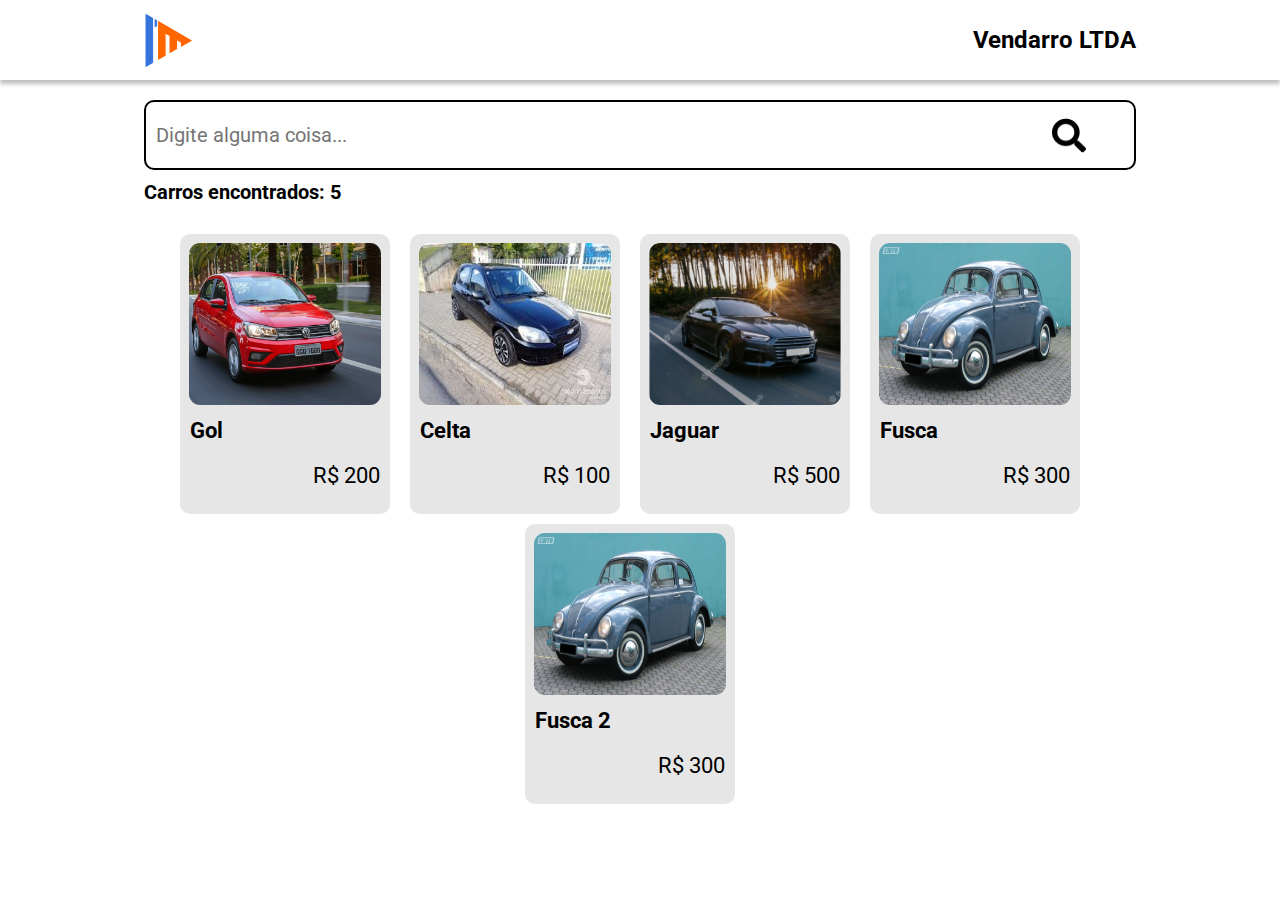
==== prova-dev-igor/index.html @ 8a65eca0 "melhorando modal e layout" ====
<!DOCTYPE html>
<html lang="pt-br">
<head>
    <meta charset="UTF-8">
    <meta http-equiv="X-UA-Compatible" content="IE=edge">
    <meta name="viewport" content="width=device-width, initial-scale=1.0">
    <link rel="stylesheet" type="text/css" href="./style2.css">
    <link href="https://fonts.googleapis.com/css2?family=Roboto:wght@300&display=swap" rel="stylesheet">
    <title>Vendarro LTDA</title>
</head>
<body>
    <header class="header-container">
        <div class="container header2">
        <img src="./assets/Logo.png" alt="Logo">
        <h2>Vendarro LTDA</h2>
        </div>
    </header>

    <div class="input-container container">
        <input type="text" id="input" placeholder="Digite alguma coisa..." onkeyup="pesquisaCarro()" >
        <img src="./assets/Vector.png" alt="Lupa" class="input-img">
    </div>

    <h3 class="container" id="car-count">Carros encontrados: </h3>

    <div class="car-container container" id="car-container"></div>
    <div class="bg-modal" onclick="fecharModal()"></div>
    <div class="modal-container">
        <div class="bg-close"> <p class="close-btn" onclick="fecharModal()">X</p> </div>
        <img class="modal-img" src=""  alt="Carro">
        <p class="modal-name"></p>
        <p class="modal-price"></p>
        <p class="modal-desc">Lorem Jaguar lorem lorem carro barato e rapido lorem impsi</p>
        <button class="buy-btn">Comprar Agora</button>

    </div>
    
    <script src="./script.js"></script>

</body>
</html>
---- prova-dev-igor/style2.css ----
*{
    margin: 0;
    padding: 0;
    box-sizing: border-box;
    font-family: Roboto, sans-serif;
}

.container {
    margin: 0 auto;
    padding-left: 80px;
    padding-right: 80px;
    width: 90%;
}

.header-container {
    box-shadow: 0px 4px 4px rgba(0, 0, 0, 0.25);
}

.header2 {
    height: 80px;
    display: flex;
    justify-content: space-between;
    align-items: center;
}

.input-container {
    position: relative;
}


input {
    width: 100%;
    height: 70px;
    border-radius: 10px;
    margin-top: 20px;
    border: solid black 2px;
    font-size: 20px;
    padding-right: 100px;
    padding-left: 10px;

}

.input-img {
    position: absolute;
    width: 34px;
    height: 34.51px;
    top: 38px;
    right: 130px;
}

h3 {
    padding: 10px;
    font-size: 20px;
}

.car-container {
    display: flex;
    flex-wrap: wrap;
    justify-content: center;
    margin: 20px auto;
}

.modal-container {
    display: flex;
    top: 0;
    right: 0;
    left: 0;
    justify-content: center;
    position: absolute;
    z-index: 101;
    width: 50%;
    height: 70%;
    margin: 90px auto;
    border-radius: 5px;
    background-color: white;
    transform: translateY(-120%);
    transition: all 0.5s;
    
}


.bg-modal {
    display: none;
    justify-content: center;
    position: absolute;
    top: 0;
    margin: 0 auto;
    width: 100%;
    height: 1000%;
    background-color: rgba(0, 0, 0, 0.35);
    z-index: 100;
}

.close-btn {
    display: flex;
    justify-content: center;
    top: 0;
    right: 0;
    left: 0;
    margin: auto;
    padding: 5px;
    font-size: 25px;
    color: white;
 
}

.close-btn:hover {
    cursor: pointer;
    color: black;
}

.bg-close {
    background: #c4c4c4;
    position: absolute;
    display: flex;
    justify-content: center;
    right: -15px;
    top: -10px;
    width: 45px;
    height: 45px;
    border-radius: 50%;
    
}

.modal-img {
    width: 400px;
    position: absolute;
    padding: 10px;
    border-radius: 5px;
}

.modal-name {
    position:absolute;
    left: 150px;
    bottom: 130px;
    font-family: Roboto, sans-serif;
    font-size: 20px;
    font-weight: bold;
}

.modal-price {
    position: absolute;
    right: 150px;
    bottom: 130px;
    font-size: 20px;
}

.modal-desc {
    position:absolute;
    left: 150px;
    bottom: 90px;
    font-size: 15px;
    font-family: Roboto, sans-serif;
}

.buy-btn {
    position: absolute;
    bottom: 10px;
    width: 90%;
    height: 50px;
    background-color: #FC6500;
    border-radius: 5px;
    color: white;
    font-size: 20px;
}

.buy-btn:hover {
    cursor: pointer;
    filter:brightness(0.8)
}

.card-container {
    width: 210px;
    height: 280px;
    background-color: #e6e6e6;
    border-radius: 10px;
    margin-right: 20px;
    margin-bottom: 10px;
}

.card-container:hover {
    background-color:#B0B0B0;
    cursor: pointer;
    transition: 0.3s;
}


.car-img {
    padding: 9px;
    width: 100%;
    height: 180px;
    border-radius: 20px;
}

.car-name {
    margin-left: 10px;
    font-family: Roboto, sans-serif;
    font-weight: bold;
    font-size: 22px;
    
}

.car-price {
    text-align: right;
    margin-right: 10px;
    margin-top: 20px;
    font-family: Roboto, sans-serif;
    font-size: 22px;
}

@media (max-width: 700px) {
    .container{padding-left: 30px; padding-right: 30px;}
    .input-img{right: 55px;}
    .car-container{justify-content: center;}
    .card-container{margin-right: 0;}

}
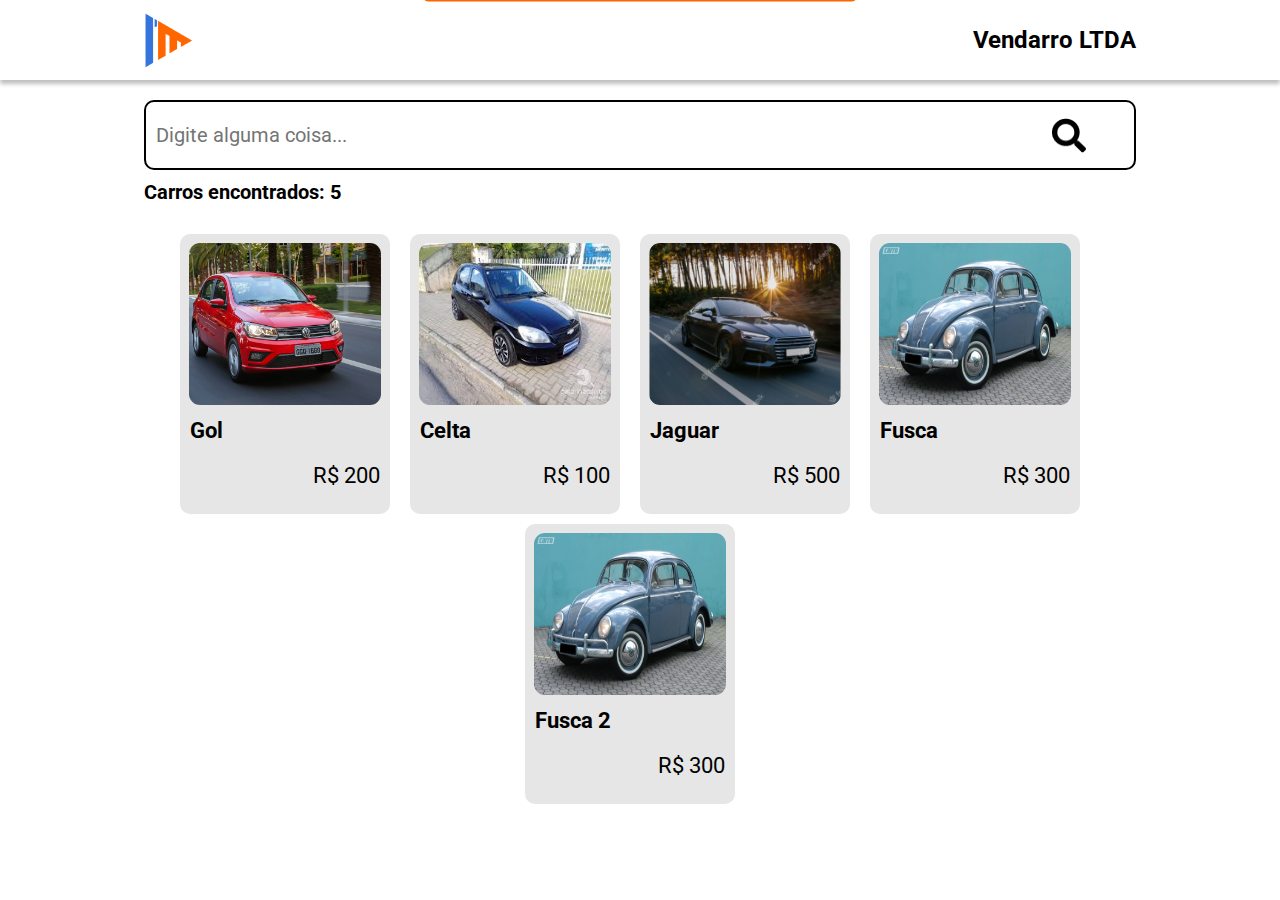
==== commit 93b51e97: "ajustando tamanho dos itens do modal" ====
--- a/prova-dev-igor/index.html
+++ b/prova-dev-igor/index.html
@@ -28,8 +28,10 @@
     <div class="modal-container">
         <div class="bg-close"> <p class="close-btn" onclick="fecharModal()">X</p> </div>
         <img class="modal-img" src=""  alt="Carro">
-        <p class="modal-name"></p>
-        <p class="modal-price"></p>
+        <div class="modal-title">
+            <p class="modal-name"></p>
+            <p class="modal-price"></p>
+        </div>
         <p class="modal-desc">Lorem Jaguar lorem lorem carro barato e rapido lorem impsi</p>
         <button class="buy-btn">Comprar Agora</button>
 
--- a/prova-dev-igor/style2.css
+++ b/prova-dev-igor/style2.css
@@ -62,18 +62,19 @@
 
 .modal-container {
     display: flex;
+    flex-wrap: wrap;
     top: 0;
     right: 0;
     left: 0;
-    justify-content: center;
-    position: absolute;
+    padding: 15px;
+    justify-content: center;
+    position: fixed;
     z-index: 101;
-    width: 50%;
-    height: 70%;
+    width: 40%;
     margin: 90px auto;
     border-radius: 5px;
     background-color: white;
-    transform: translateY(-120%);
+    transform: translateY(-150%);
     transition: all 0.5s;
     
 }
@@ -82,7 +83,7 @@
 .bg-modal {
     display: none;
     justify-content: center;
-    position: absolute;
+    position: fixed;
     top: 0;
     margin: 0 auto;
     width: 100%;
@@ -123,15 +124,19 @@
 }
 
 .modal-img {
-    width: 400px;
-    position: absolute;
-    padding: 10px;
+    width: 100%;
     border-radius: 5px;
+    margin-bottom: 10px;
+}
+
+.modal-title{
+    width: 100%;
+    margin-bottom: 10px;
+    display: flex;
+    justify-content: space-between;
 }
 
 .modal-name {
-    position:absolute;
-    left: 150px;
     bottom: 130px;
     font-family: Roboto, sans-serif;
     font-size: 20px;
@@ -139,22 +144,19 @@
 }
 
 .modal-price {
-    position: absolute;
-    right: 150px;
     bottom: 130px;
     font-size: 20px;
 }
 
-.modal-desc {
-    position:absolute;
-    left: 150px;
-    bottom: 90px;
+.modal-desc {         
     font-size: 15px;
     font-family: Roboto, sans-serif;
+    width: 100%;
+    text-align: left;
+    margin-bottom: 10px;
 }
 
 .buy-btn {
-    position: absolute;
     bottom: 10px;
     width: 90%;
     height: 50px;
@@ -162,6 +164,8 @@
     border-radius: 5px;
     color: white;
     font-size: 20px;
+    font-weight: bold;
+    border: none;
 }
 
 .buy-btn:hover {
@@ -208,10 +212,15 @@
     font-size: 22px;
 }
 
-@media (max-width: 700px) {
+@media (max-width: 750px) {
     .container{padding-left: 30px; padding-right: 30px;}
     .input-img{right: 55px;}
     .car-container{justify-content: center;}
     .card-container{margin-right: 0;}
+    .modal-container{height: 50%;}
+    .modal-img{width:50vw; margin-top:25px;}
+    .modal-name{left: 15px;}
+    .modal-price{right: 15px;}
+    .modal-desc{left: 15px;}
 
 }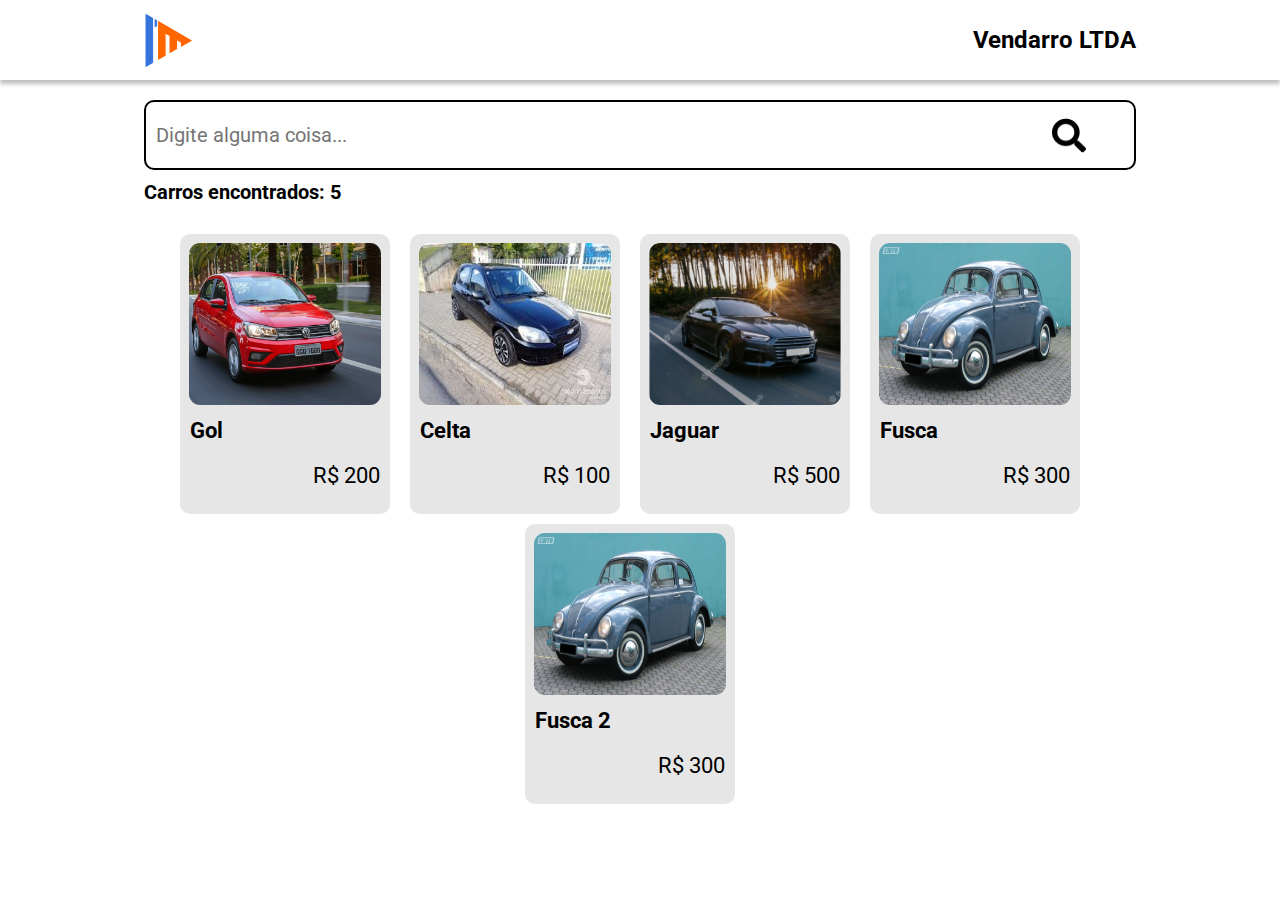
==== commit 3264c902: "pagina de cadastrar carros 1.0" ====
--- a/prova-dev-igor/index.html
+++ b/prova-dev-igor/index.html
@@ -4,7 +4,7 @@
     <meta charset="UTF-8">
     <meta http-equiv="X-UA-Compatible" content="IE=edge">
     <meta name="viewport" content="width=device-width, initial-scale=1.0">
-    <link rel="stylesheet" type="text/css" href="./style2.css">
+    <link rel="stylesheet" type="text/css" href="./style.css">
     <link href="https://fonts.googleapis.com/css2?family=Roboto:wght@300&display=swap" rel="stylesheet">
     <title>Vendarro LTDA</title>
 </head>
--- a/prova-dev-igor/style.css
+++ b/prova-dev-igor/style.css
@@ -0,0 +1,227 @@
+*{
+    margin: 0;
+    padding: 0;
+    box-sizing: border-box;
+    font-family: Roboto, sans-serif;
+}
+
+.container {
+    margin: 0 auto;
+    padding-left: 80px;
+    padding-right: 80px;
+    width: 90%;
+}
+
+.header-container {
+    box-shadow: 0px 4px 4px rgba(0, 0, 0, 0.25);
+}
+
+.header2 {
+    height: 80px;
+    display: flex;
+    justify-content: space-between;
+    align-items: center;
+}
+
+.input-container {
+    position: relative;
+}
+
+
+input {
+    width: 100%;
+    height: 70px;
+    border-radius: 10px;
+    margin-top: 20px;
+    border: solid black 2px;
+    font-size: 20px;
+    padding-right: 100px;
+    padding-left: 10px;
+
+}
+
+.input-img {
+    position: absolute;
+    width: 34px;
+    height: 34.51px;
+    top: 38px;
+    right: 130px;
+}
+
+h3 {
+    padding: 10px;
+    font-size: 20px;
+}
+
+.car-container {
+    display: flex;
+    flex-wrap: wrap;
+    justify-content: center;
+    margin: 20px auto;
+}
+
+.modal-container {
+    display: flex;
+    flex-wrap: wrap;
+    top: 0;
+    right: 0;
+    left: 0;
+    padding: 15px;
+    justify-content: center;
+    position: fixed;
+    z-index: 101;
+    width: 40%;
+    margin: 90px auto;
+    border-radius: 5px;
+    background-color: white;
+    transform: translateY(-150%);
+    visibility: hidden;
+    transition: all 0.5s;
+    
+}
+
+
+.bg-modal {
+    display: none;
+    justify-content: center;
+    position: fixed;
+    top: 0;
+    margin: 0 auto;
+    width: 100%;
+    height: 1000%;
+    background-color: rgba(0, 0, 0, 0.35);
+    z-index: 100;
+}
+
+.close-btn {
+    display: flex;
+    justify-content: center;
+    top: 0;
+    right: 0;
+    left: 0;
+    margin: auto;
+    padding: 5px;
+    font-size: 25px;
+    color: white;
+ 
+}
+
+.close-btn:hover {
+    cursor: pointer;
+    color: black;
+}
+
+.bg-close {
+    background: #c4c4c4;
+    position: absolute;
+    display: flex;
+    justify-content: center;
+    right: -15px;
+    top: -10px;
+    width: 45px;
+    height: 45px;
+    border-radius: 50%;
+    
+}
+
+.modal-img {
+    width: 100%;
+    border-radius: 5px;
+    margin-bottom: 10px;
+}
+
+.modal-title{
+    width: 100%;
+    margin-bottom: 10px;
+    display: flex;
+    justify-content: space-between;
+}
+
+.modal-name {
+    bottom: 130px;
+    font-family: Roboto, sans-serif;
+    font-size: 20px;
+    font-weight: bold;
+}
+
+.modal-price {
+    bottom: 130px;
+    font-size: 20px;
+}
+
+.modal-desc {         
+    font-size: 15px;
+    font-family: Roboto, sans-serif;
+    width: 100%;
+    text-align: left;
+    margin-bottom: 10px;
+}
+
+.buy-btn {
+    bottom: 10px;
+    width: 90%;
+    height: 50px;
+    background-color: #FC6500;
+    border-radius: 5px;
+    color: white;
+    font-size: 20px;
+    font-weight: bold;
+    border: none;
+}
+
+.buy-btn:hover {
+    cursor: pointer;
+    filter:brightness(0.8)
+}
+
+.card-container {
+    width: 210px;
+    height: 280px;
+    background-color: #e6e6e6;
+    border-radius: 10px;
+    margin-right: 20px;
+    margin-bottom: 10px;
+}
+
+.card-container:hover {
+    background-color:#B0B0B0;
+    cursor: pointer;
+    transition: 0.3s;
+}
+
+
+.car-img {
+    padding: 9px;
+    width: 100%;
+    height: 180px;
+    border-radius: 20px;
+}
+
+.car-name {
+    margin-left: 10px;
+    font-family: Roboto, sans-serif;
+    font-weight: bold;
+    font-size: 22px;
+    
+}
+
+.car-price {
+    text-align: right;
+    margin-right: 10px;
+    margin-top: 20px;
+    font-family: Roboto, sans-serif;
+    font-size: 22px;
+}
+
+@media (max-width: 750px) {
+    .container{padding-left: 30px; padding-right: 30px;}
+    .input-img{right: 55px;}
+    .car-container{justify-content: center;}
+    .card-container{margin-right: 0;}
+    .modal-container{width: 90%;}
+    .modal-img{margin-top:25px;}
+    .modal-name{left: 15px;}
+    .modal-price{right: 15px;}
+    .modal-desc{left: 15px;}
+
+}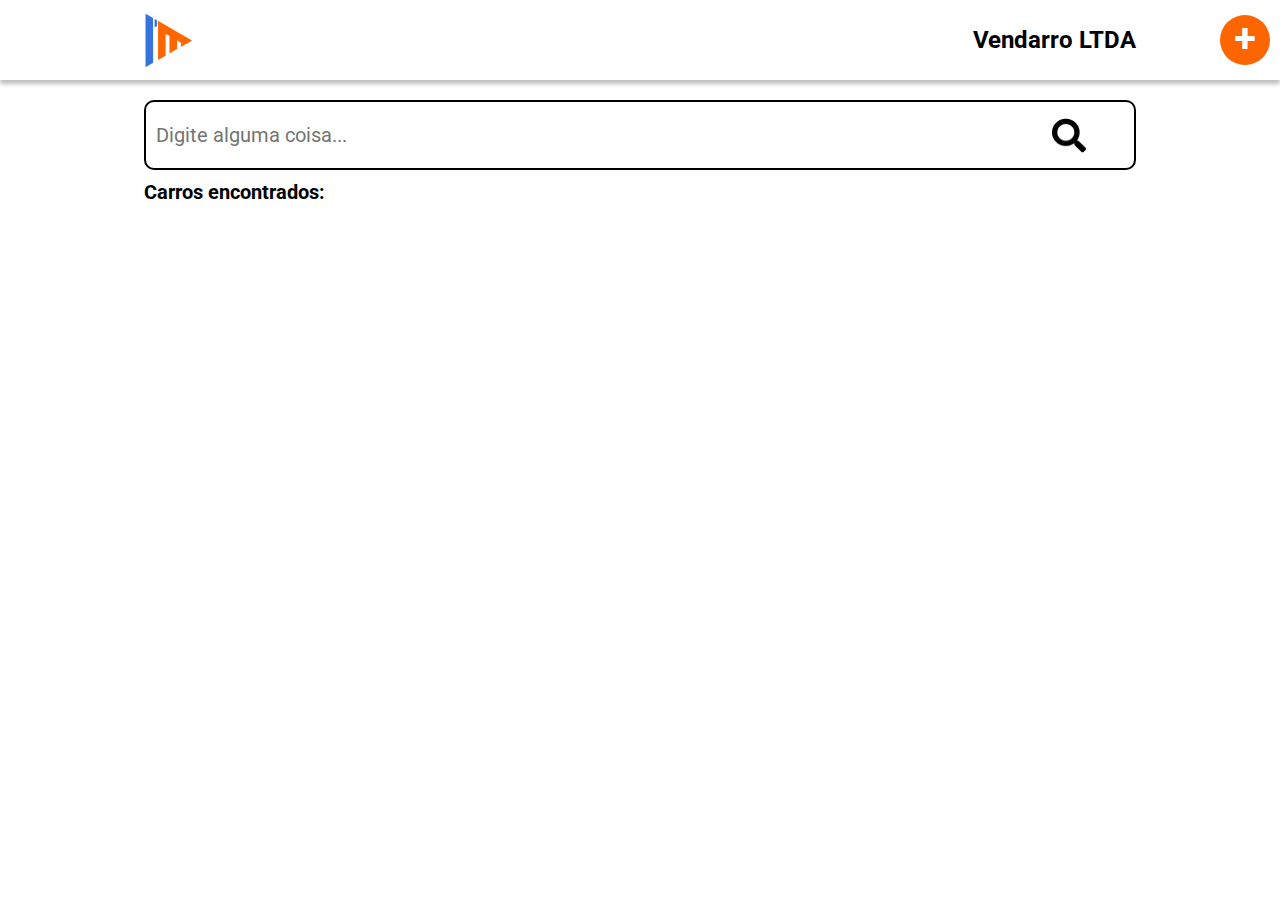
==== commit d6a582b5: "Estilizando pagina de cadastro" ====
--- a/prova-dev-igor/index.html
+++ b/prova-dev-igor/index.html
@@ -9,17 +9,20 @@
     <title>Vendarro LTDA</title>
 </head>
 <body>
+    <a class="new-car" href="./addCarro.html">+</a>
     <header class="header-container">
         <div class="container header2">
         <img src="./assets/Logo.png" alt="Logo">
         <h2>Vendarro LTDA</h2>
         </div>
     </header>
-
+    
     <div class="input-container container">
         <input type="text" id="input" placeholder="Digite alguma coisa..." onkeyup="pesquisaCarro()" >
         <img src="./assets/Vector.png" alt="Lupa" class="input-img">
     </div>
+
+    
 
     <h3 class="container" id="car-count">Carros encontrados: </h3>
 
--- a/prova-dev-igor/style.css
+++ b/prova-dev-igor/style.css
@@ -213,6 +213,24 @@
     font-size: 22px;
 }
 
+.new-car {
+    position: fixed;
+    display: flex;
+    justify-content: center;
+    right: 0;
+    margin: 15px 10px auto;
+    background-color: #FC6500;
+    color: white;
+    font-weight: bold;
+    width: 50px;
+    height: 50px;
+    border-radius: 50%;
+    z-index: 99;
+    font-size: 40px;
+    text-decoration: none;
+}
+
+
 @media (max-width: 750px) {
     .container{padding-left: 30px; padding-right: 30px;}
     .input-img{right: 55px;}
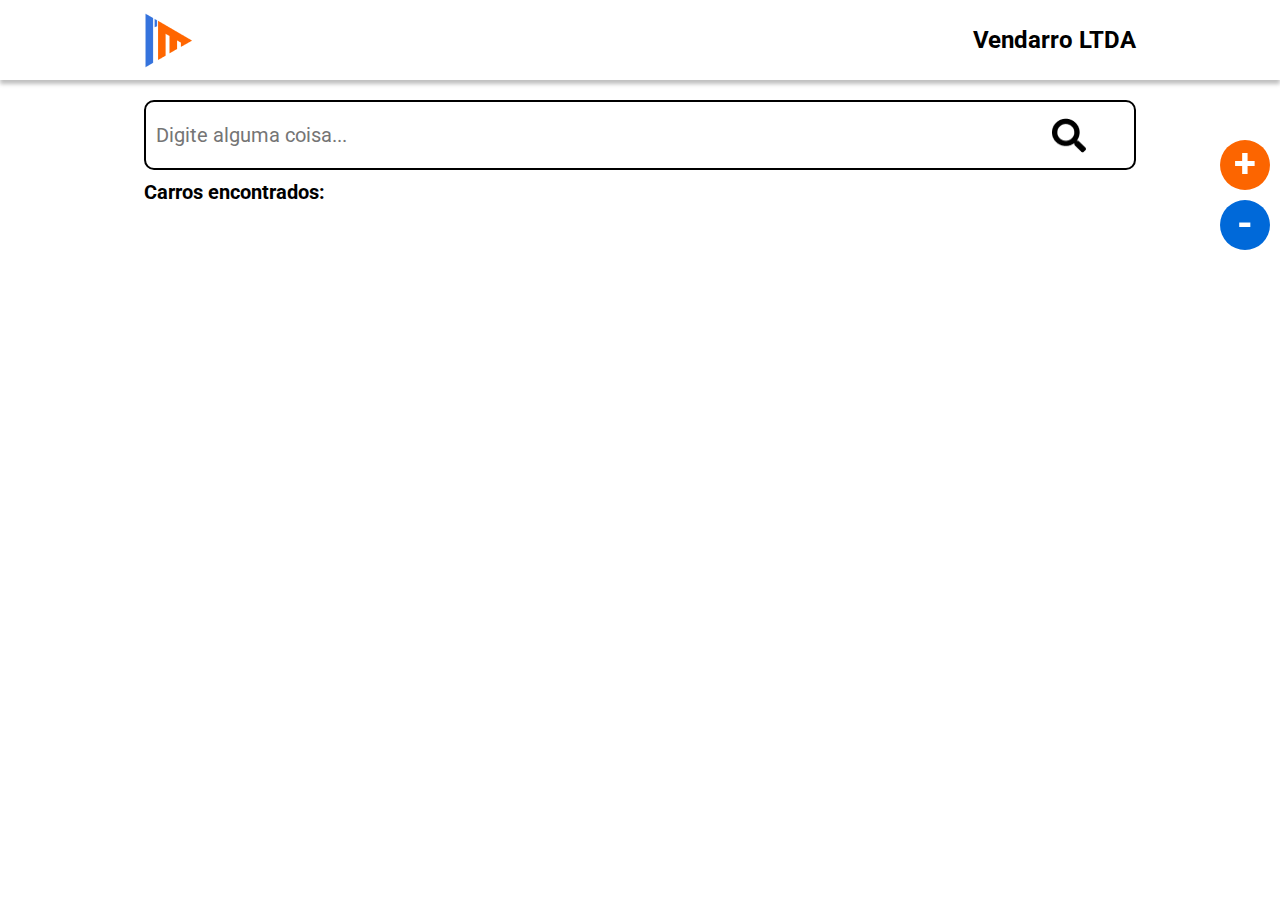
==== commit fb0c2759: "adicionando pagina delete" ====
--- a/prova-dev-igor/index.html
+++ b/prova-dev-igor/index.html
@@ -10,10 +10,11 @@
 </head>
 <body>
     <a class="new-car" href="./addCarro.html">+</a>
+    <a class="del-car" href="./delCarro.html">-</a>
     <header class="header-container">
         <div class="container header2">
-        <img src="./assets/Logo.png" alt="Logo">
-        <h2>Vendarro LTDA</h2>
+            <img src="./assets/Logo.png" alt="Logo">
+            <h2>Vendarro LTDA</h2>
         </div>
     </header>
     
--- a/prova-dev-igor/style.css
+++ b/prova-dev-igor/style.css
@@ -218,8 +218,25 @@
     display: flex;
     justify-content: center;
     right: 0;
-    margin: 15px 10px auto;
+    margin: 140px 10px auto;
     background-color: #FC6500;
+    color: white;
+    font-weight: bold;
+    width: 50px;
+    height: 50px;
+    border-radius: 50%;
+    z-index: 99;
+    font-size: 40px;
+    text-decoration: none;
+}
+
+.del-car {
+    position: fixed;
+    display: flex;
+    justify-content: center;
+    right: 0;
+    margin: 200px 10px auto;
+    background-color: #0069D9;
     color: white;
     font-weight: bold;
     width: 50px;
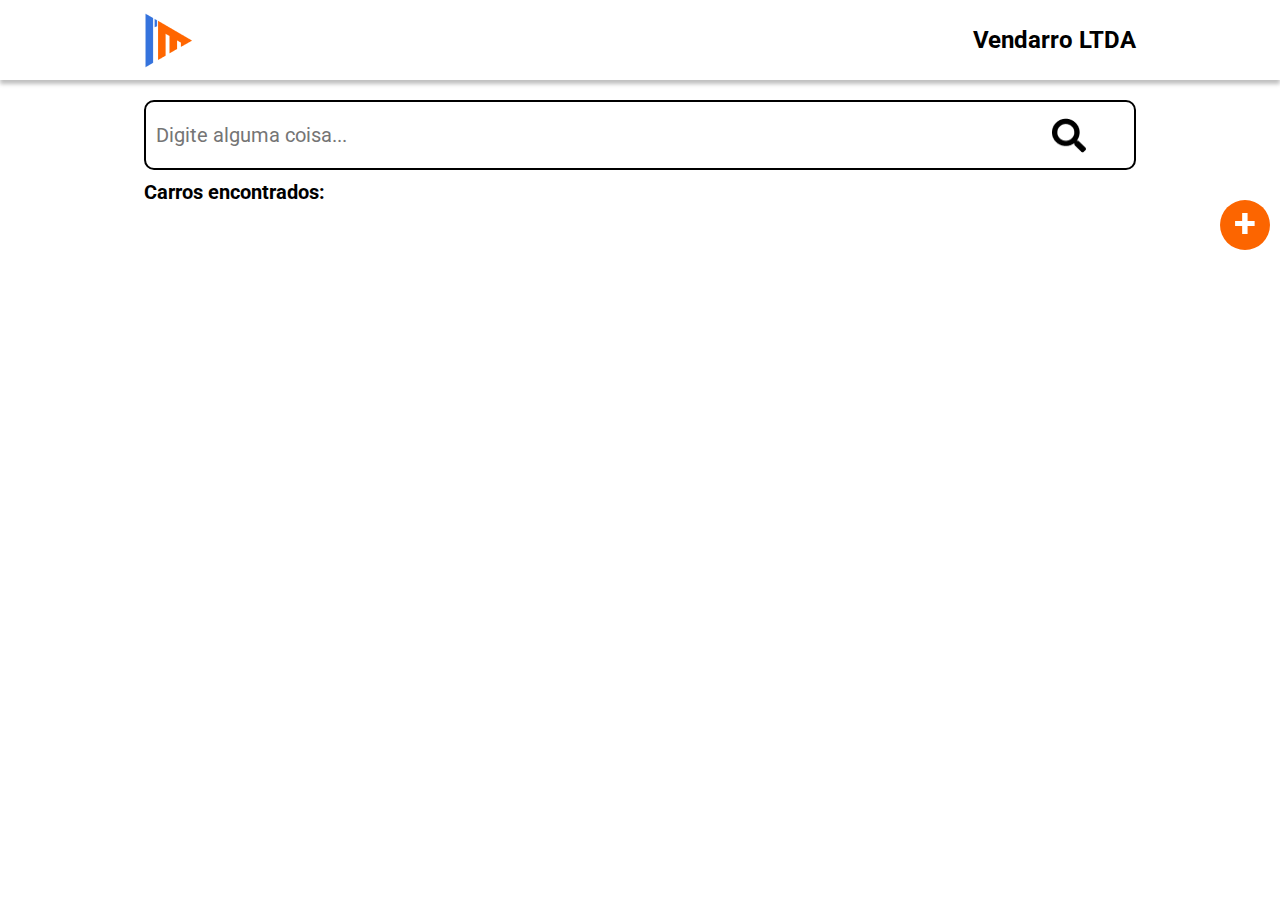
==== commit f6d5db0a: "reorganizando a aplicação II" ====
--- a/prova-dev-igor/index.html
+++ b/prova-dev-igor/index.html
@@ -9,8 +9,8 @@
     <title>Vendarro LTDA</title>
 </head>
 <body>
-    <a class="new-car" href="./addCarro.html">+</a>
-    <a class="del-car" href="./delCarro.html">-</a>
+    
+    <a class="del-car" href="./gerenciarCarros.html">+</a>
     <header class="header-container">
         <div class="container header2">
             <img src="./assets/Logo.png" alt="Logo">
--- a/prova-dev-igor/style.css
+++ b/prova-dev-igor/style.css
@@ -103,7 +103,6 @@
     padding: 5px;
     font-size: 25px;
     color: white;
- 
 }
 
 .close-btn:hover {
@@ -167,11 +166,13 @@
     font-size: 20px;
     font-weight: bold;
     border: none;
+    transition: 0.3s;
 }
 
 .buy-btn:hover {
     cursor: pointer;
-    filter:brightness(0.8)
+    letter-spacing: 1px;
+    width: 93%;
 }
 
 .card-container {
@@ -213,12 +214,13 @@
     font-size: 22px;
 }
 
-.new-car {
+
+.del-car {
     position: fixed;
     display: flex;
     justify-content: center;
     right: 0;
-    margin: 140px 10px auto;
+    margin: 200px 10px auto;
     background-color: #FC6500;
     color: white;
     font-weight: bold;
@@ -228,25 +230,12 @@
     z-index: 99;
     font-size: 40px;
     text-decoration: none;
-}
-
-.del-car {
-    position: fixed;
-    display: flex;
-    justify-content: center;
-    right: 0;
-    margin: 200px 10px auto;
-    background-color: #0069D9;
-    color: white;
-    font-weight: bold;
-    width: 50px;
-    height: 50px;
-    border-radius: 50%;
-    z-index: 99;
-    font-size: 40px;
-    text-decoration: none;
-}
-
+    transition: 0.3s;
+}
+
+.del-car:hover {
+    width: 55px;
+}
 
 @media (max-width: 750px) {
     .container{padding-left: 30px; padding-right: 30px;}
